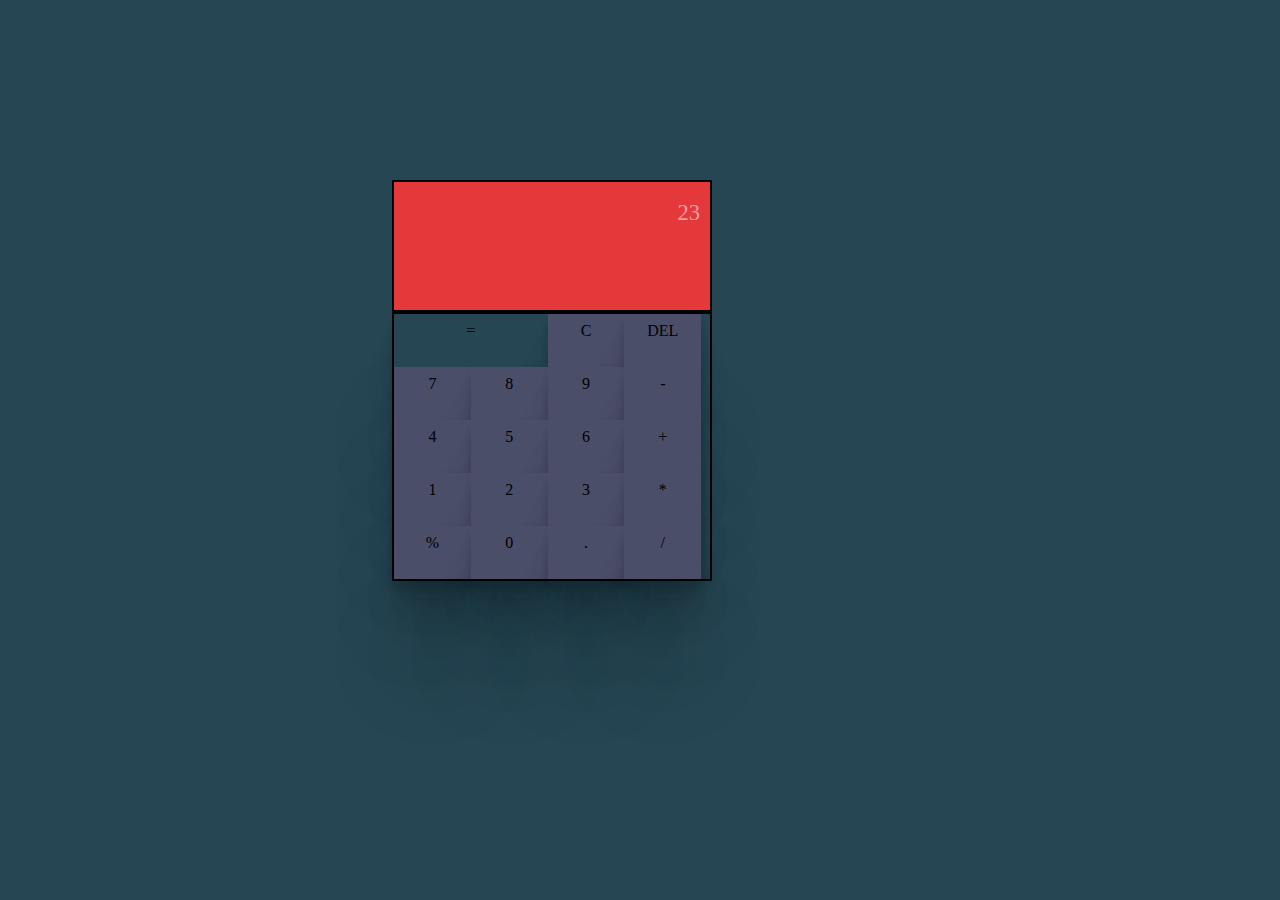
==== index.html @ fa4dc69f "first-commit" ====
<!DOCTYPE html>
<html lang="en">
<head>
    <meta charset="UTF-8">
    <meta http-equiv="X-UA-Compatible" content="IE=edge">
    <meta name="viewport" content="width=device-width, initial-scale=1.0">
    <link rel="stylesheet" type="text/css" href="style.css">
    <title>Document</title>
</head>
<body>
    <div class="interface">
        <div class="output-area">
            <div data-previous-operand class="previous-operand"> 23 </div>
            <div data-current-operand class="current-operand"></div>
            </p>
        </div>
        <div class="input-area">
               <!-- <div class="key-2" id="keys">=</div> -->
               <!-- class = "span-two" style= "grid-column: span 2;" -->
            <div data-equal  class="key-1" id="keys">=</div>
            <div data-all-delete class="key-3" id="keys">C</div>
            <div data-delete class="key-4" id="keys">DEL</div>
            <div data-number class="key-5" id="keys">7</div>
            <div data-number class="key-6" id="keys">8</div>
            <div data-number class="key-7" id="keys">9</div>
            <div data-operation class="key-8" id="keys">-</div>
            <div data-number class="key-9" id="keys">4</div>
            <div data-number class="key-10" id="keys">5</div>
            <div data-number class="key-11" id="keys">6</div>
            <div data-operation class="key-12" id="keys">+</div>
            <div data-number class="key-13" id="keys">1</div>
            <div data-number class="key-14" id="keys">2</div>
            <div data-number class="key-15" id="keys">3</div>
            <div data-operation class="key-16" id="keys">*</div>
            <div data-operation class="key-17" id="keys">%</div>
            <div data-number class="key-18" id="keys">0</div>
            <div data-number class="key-19" id="keys">.</div>
            <div data-operation class="key-20" id="keys">/</div>
           

        </div>
    </div>
    <!-- <script src="script.js"></script> -->
    <script src="using_data-attributes.js"></script>
</body>
</html>
---- style.css ----
body{
    background-color: #264653;
}
.interface{
    margin: 20vh 30vw;
    width: 25vw;
    height: 40vh;
}
.output-area{
    border: 2px solid black;
    /* border-radius: 30px; */
    height: 30%;
    background-color: #e5383b;
    /* border-radius: 30px 30px  0 0; */
    display: flex;
    align-items: flex-end;
    flex-direction: column;
    justify-content: space-around;
    word-wrap: break-word;
    word-break: break-all;
    padding: 10px;
}
.output-area .previous-operand{
    
    font-size: 2.5vh;
    color: rgba(256, 256, 256, 0.7);
    opacity: .75;
}
.output-area .current-operand{
    font-size: 3.5vh;
    padding-bottom: 0;
    color: rgba(256, 256, 256);
}
.input-area{
    border: 2px solid black;
    /* border-radius: 30px; */
    display: flex;
    flex-direction: row;
    flex-wrap: wrap;
    text-align: center;
    height: auto;
    /* border-radius: 0 0 30px   30px; */
}
#keys{
    width: 6vw;
    height: 5vh;
    background-color: #4a4e69;
    padding-top: 8px;
        box-shadow:
        0 2.8px 10px rgba(0, 0, 0, 0.034),
        0 6.7px 5.3px rgba(0, 0, 0, 0.048),
        0 12.5px 10px rgba(0, 0, 0, 0.06),
        0 22.3px 17.9px rgba(0, 0, 0, 0.072),
        0 41.8px 33.4px rgba(0, 0, 0, 0.086),
        0 100px 80px rgba(0, 0, 0, 0.12);

}

.key-1{
    width: 12vw !important;
    /* border-radius: 15px !important; */
    background-color: #264653 !important;
}
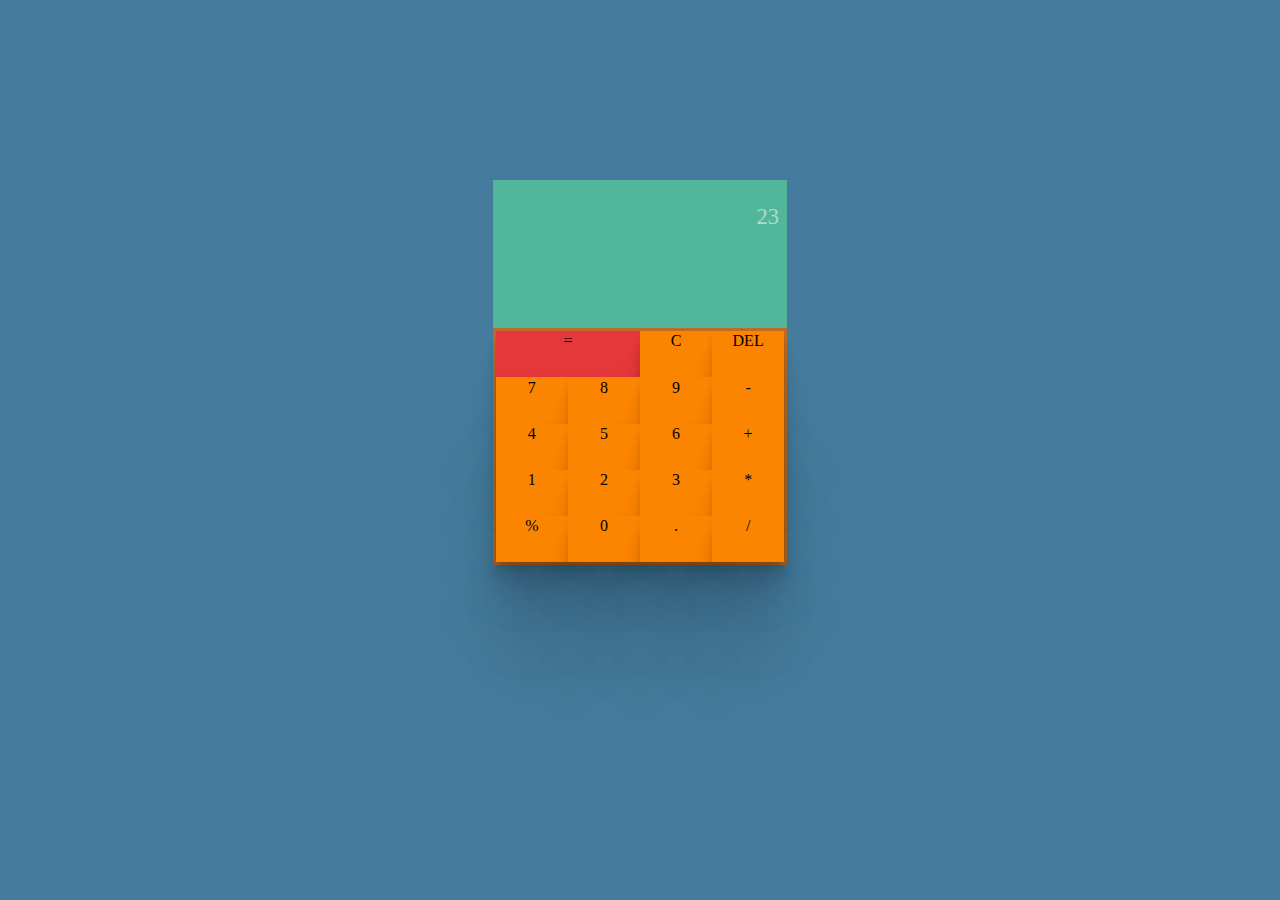
==== commit e9ba4d5e: "updated-version" ====
--- a/index.html
+++ b/index.html
@@ -5,6 +5,7 @@
     <meta http-equiv="X-UA-Compatible" content="IE=edge">
     <meta name="viewport" content="width=device-width, initial-scale=1.0">
     <link rel="stylesheet" type="text/css" href="style.css">
+    <link rel="stylesheet" type="text/css" href="media-query.css">
     <title>Document</title>
 </head>
 <body>
@@ -15,8 +16,7 @@
             </p>
         </div>
         <div class="input-area">
-               <!-- <div class="key-2" id="keys">=</div> -->
-               <!-- class = "span-two" style= "grid-column: span 2;" -->
+             
             <div data-equal  class="key-1" id="keys">=</div>
             <div data-all-delete class="key-3" id="keys">C</div>
             <div data-delete class="key-4" id="keys">DEL</div>
@@ -40,7 +40,8 @@
 
         </div>
     </div>
-    <!-- <script src="script.js"></script> -->
-    <script src="using_data-attributes.js"></script>
+ 
+    <script src="using_data-attributes_updated.js"></script>
+
 </body>
 </html>--- a/style.css
+++ b/style.css
@@ -1,51 +1,57 @@
 body{
-    background-color: #264653;
+    background-color: #457b9d;
+
 }
 .interface{
-    margin: 20vh 30vw;
-    width: 25vw;
-    height: 40vh;
+    /* margin when set to auto it sets the inside div element to center or middle of div dimensions */
+    margin: 20vh auto;
+    width: 23vw;
+    height: 45vh;
 }
 .output-area{
-    border: 2px solid black;
-    /* border-radius: 30px; */
     height: 30%;
-    background-color: #e5383b;
-    /* border-radius: 30px 30px  0 0; */
+    background-color: #52b69a   ;
+    /* background-color: #023047; */
     display: flex;
     align-items: flex-end;
     flex-direction: column;
     justify-content: space-around;
     word-wrap: break-word;
     word-break: break-all;
-    padding: 10px;
+    padding: 1.48vh 0.65vw;
 }
+
 .output-area .previous-operand{
-    
+
     font-size: 2.5vh;
     color: rgba(256, 256, 256, 0.7);
     opacity: .75;
+
 }
+
 .output-area .current-operand{
+
     font-size: 3.5vh;
     padding-bottom: 0;
     color: rgba(256, 256, 256);
+
 }
 .input-area{
-    border: 2px solid black;
-    /* border-radius: 30px; */
+    border: 3px solid #bc6c25;
     display: flex;
     flex-direction: row;
     flex-wrap: wrap;
     text-align: center;
     height: auto;
-    /* border-radius: 0 0 30px   30px; */
 }
 #keys{
-    width: 6vw;
+
+    width: 25%;
     height: 5vh;
     background-color: #4a4e69;
-    padding-top: 8px;
+    background-color: #fb8500;
+    padding-top: 1.22px;
+    /* shadow for emerging effect to keys */
         box-shadow:
         0 2.8px 10px rgba(0, 0, 0, 0.034),
         0 6.7px 5.3px rgba(0, 0, 0, 0.048),
@@ -57,8 +63,8 @@
 }
 
 .key-1{
-    width: 12vw !important;
-    /* border-radius: 15px !important; */
-    background-color: #264653 !important;
+    width: 50% !important;
+    background-color: #43aa8b !important;
+    background-color: #e5383b !important;
 }
 
--- a/media-query.css
+++ b/media-query.css
@@ -0,0 +1,23 @@
+@media (min-width: 600px) and (max-width: 1100px) {
+    .output-area{
+        font-size: auto;
+        height: 30%;
+    }
+    .input-area{
+        width: auto;
+        /* min-width: 180; */
+        min-height: 14vh;
+    }
+    .interface{
+        width: 500px;
+        margin: 20vh auto;
+    }
+}
+
+
+@media(max-width:600px){
+    .interface{
+        width: 80%;
+        margin: 20vh auto;
+    }
+}